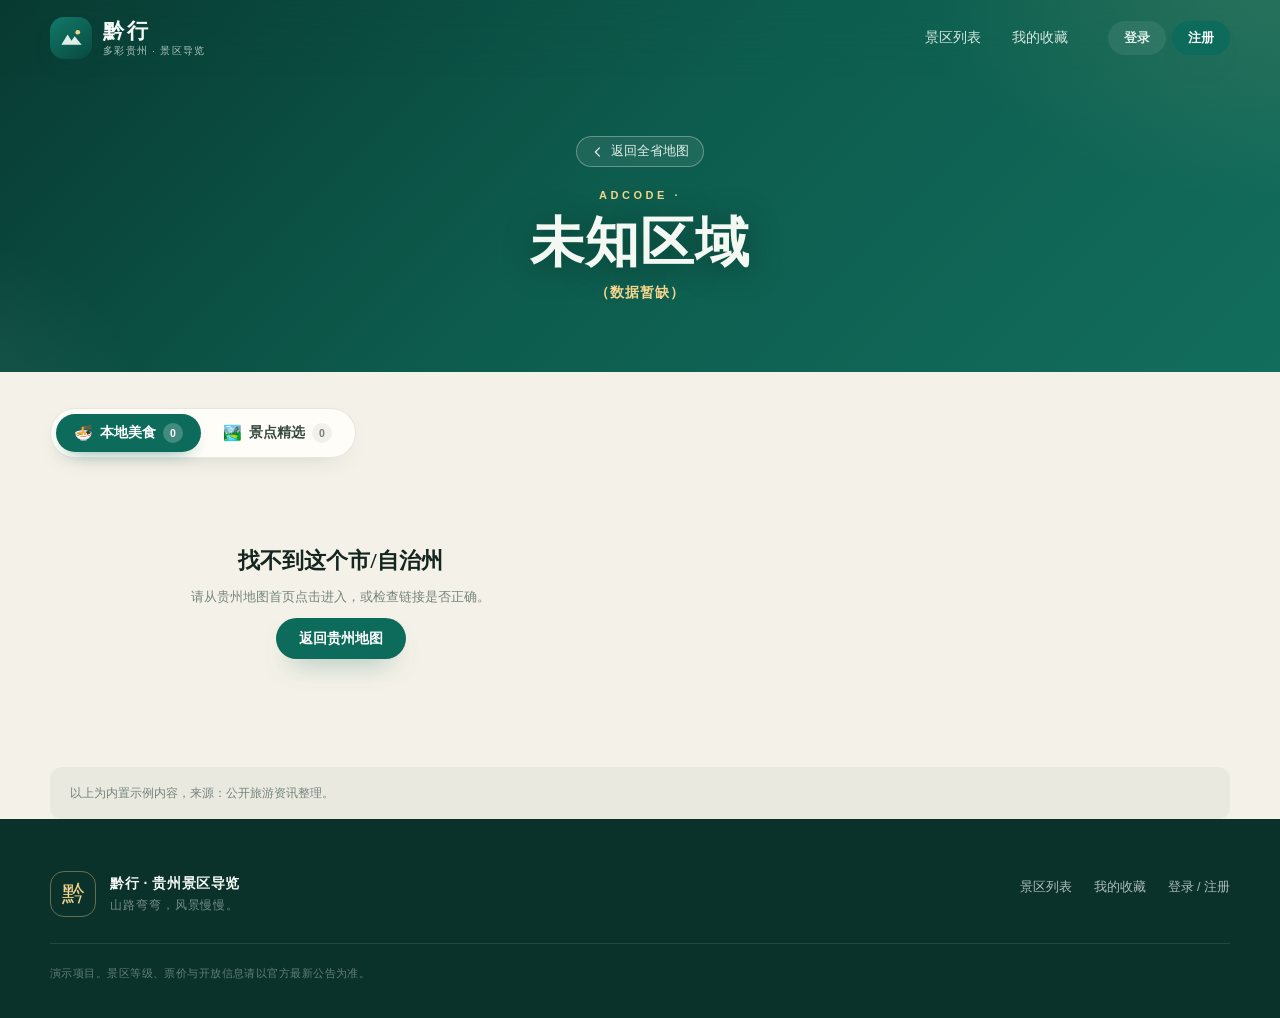
==== city.html @ 46f51f8a "Add files via upload" ====
<!DOCTYPE html>
<html lang="zh-CN">
<head>
  <meta charset="UTF-8">
  <meta name="viewport" content="width=device-width, initial-scale=1.0">
  <meta name="description" content="黔行 · 贵州各地美食与景点导览：按市/自治州查看本地知名美食推荐与景点精选。">
  <meta name="theme-color" content="#0d5c4d">
  <title>贵州美食与景点 · 黔行</title>
  <link rel="icon" href="assets/favicon.svg" type="image/svg+xml">
  <link rel="stylesheet" href="assets/css/main.css">
</head>
<body data-page="city">
  <header class="site-header site-header-transparent" id="cityHeader">
    <div class="container header-inner">
      <a class="brand" href="index.html" aria-label="黔行 · 贵州景区导览首页">
        <span class="brand-mark" aria-hidden="true">
          <svg viewBox="0 0 32 32" focusable="false">
            <path d="M3 24 11 11l5 8 4-6 9 11H3Z" fill="currentColor" opacity=".96"/>
            <circle cx="24" cy="8" r="3" fill="#f4d58b"/>
          </svg>
        </span>
        <span class="brand-text">
          <strong>黔行</strong>
          <small>多彩贵州 · 景区导览</small>
        </span>
      </a>

      <nav class="main-nav" aria-label="主导航">
        <a href="index.html" data-nav="home">景区列表</a>
        <a href="favorites.html" data-nav="favorites">
          我的收藏
          <span class="nav-count" id="favNavCount" hidden>0</span>
        </a>
      </nav>

      <div class="header-auth" id="headerAuth">
        <a class="btn btn-quiet btn-sm" href="login.html">登录</a>
        <a class="btn btn-solid btn-sm" href="login.html?tab=register">注册</a>
      </div>
    </div>
  </header>

  <section class="city-hero" id="cityHero" aria-label="市/自治州详情头部">
    <div class="container city-hero-inner">
      <a class="city-back" href="index.html#page2" aria-label="返回贵州全省地图">
        <svg viewBox="0 0 24 24" width="14" height="14" aria-hidden="true" focusable="false">
          <path d="m14.5 5-7 7 7 7" fill="none" stroke="currentColor" stroke-width="2" stroke-linecap="round" stroke-linejoin="round"/>
        </svg>
        <span>返回全省地图</span>
      </a>

      <p class="city-hero-kicker" id="cityKicker">GUIZHOU · 贵州省</p>
      <h1 id="cityName">加载中…</h1>
      <p class="city-hero-nick" id="cityNick"></p>
      <p class="city-hero-desc" id="cityDesc"></p>
    </div>
    <div class="city-hero-shade" aria-hidden="true"></div>
  </section>

  <main class="city-main">
    <div class="container">
      <nav class="city-tabs" id="cityTabs" role="tablist" aria-label="美食与美景切换">
        <button type="button" class="city-tab is-active" id="tabFood" data-city-tab="food" role="tab" aria-selected="true">
          <span class="city-tab-emoji">🍜</span>
          <span>本地美食</span>
          <span class="city-tab-count" id="tabFoodCount">0</span>
        </button>
        <button type="button" class="city-tab" id="tabSpots" data-city-tab="spots" role="tab" aria-selected="false">
          <span class="city-tab-emoji">🏞️</span>
          <span>景点精选</span>
          <span class="city-tab-count" id="tabSpotsCount">0</span>
        </button>
      </nav>

      <div class="city-content" id="cityContent" role="tabpanel"></div>

      <p class="city-note" id="cityNote">
        以上为内置示例内容，来源：公开旅游资讯整理。
      </p>
    </div>
  </main>

  <footer class="site-footer">
    <div class="container footer-inner">
      <div class="footer-brand">
        <span class="footer-mark" aria-hidden="true">黔</span>
        <div>
          <strong>黔行 · 贵州景区导览</strong>
          <p>山路弯弯，风景慢慢。</p>
        </div>
      </div>
      <div class="footer-links">
        <a href="index.html">景区列表</a>
        <a href="favorites.html">我的收藏</a>
        <a href="login.html">登录 / 注册</a>
      </div>
      <p class="footer-note">演示项目。景区等级、票价与开放信息请以官方最新公告为准。</p>
    </div>
  </footer>

  <script src="assets/js/data.js" defer></script>
  <script src="assets/js/city.js" defer></script>
</body>
</html>
---- assets/css/main.css ----
:root {
  --bg: #f4f1e8;
  --bg-deep: #ece6d9;
  --surface: #fffdf8;
  --ink: #14261f;
  --ink-soft: #35493f;
  --muted: #74847c;
  --line: rgba(20, 38, 31, 0.1);
  --line-strong: rgba(20, 38, 31, 0.2);
  --green: #0d6b5c;
  --green-deep: #084a41;
  --green-soft: #dcece5;
  --gold: #b9842c;
  --gold-soft: #f4e5c6;
  --red: #c1484f;
  --shadow-sm: 0 8px 28px -18px rgba(13, 50, 40, 0.35);
  --shadow: 0 22px 55px -30px rgba(9, 44, 36, 0.4);
  --radius-lg: 26px;
  --radius: 18px;
  --header-h: 76px;
  --font-sans: "PingFang SC", "Hiragino Sans GB", "Microsoft YaHei", "Source Han Sans SC", sans-serif;
  --font-display: "Noto Serif SC", "Source Han Serif SC", "Songti SC", "STSong", "SimSun", serif;
}

* {
  box-sizing: border-box;
}

[hidden] {
  display: none !important;
}

html {
  scroll-behavior: smooth;
}

body {
  margin: 0;
  min-width: 300px;
  color: var(--ink);
  background:
    radial-gradient(900px 540px at 8% -10%, rgba(13, 107, 92, 0.07), transparent 62%),
    radial-gradient(860px 520px at 100% 4%, rgba(185, 132, 44, 0.08), transparent 62%),
    var(--bg);
  font-family: var(--font-sans);
  -webkit-font-smoothing: antialiased;
  text-rendering: optimizeLegibility;
}

body.modal-open {
  overflow: hidden;
}

img,
svg {
  display: block;
  max-width: 100%;
}

a {
  color: inherit;
  text-decoration: none;
}

button,
input {
  font-family: inherit;
}

button {
  cursor: pointer;
}

h1,
h2,
h3,
p {
  margin: 0;
}

ul,
ol {
  margin: 0;
  padding: 0;
  list-style: none;
}

::selection {
  color: #fff;
  background: var(--green);
}

:focus-visible {
  outline: 2px solid var(--green);
  outline-offset: 3px;
}

.sr-only {
  position: absolute;
  width: 1px;
  height: 1px;
  padding: 0;
  margin: -1px;
  overflow: hidden;
  clip: rect(0, 0, 0, 0);
  white-space: nowrap;
  border: 0;
}

.container {
  width: min(1180px, calc(100% - 80px));
  margin: 0 auto;
}

/* ---------- Buttons ---------- */

.btn {
  display: inline-flex;
  align-items: center;
  justify-content: center;
  gap: 8px;
  min-height: 40px;
  padding: 11px 22px;
  border: 1px solid transparent;
  border-radius: 999px;
  font-size: 14px;
  font-weight: 600;
  line-height: 1.2;
  white-space: nowrap;
  transition: transform 0.22s ease, background-color 0.22s ease, color 0.22s ease, box-shadow 0.22s ease;
}

.btn:hover {
  transform: translateY(-1px);
}

.btn:active {
  transform: translateY(0);
}

.btn-solid {
  color: #fff;
  background: var(--green);
  box-shadow: 0 14px 28px -16px rgba(13, 107, 92, 0.75);
}

.btn-solid:hover {
  background: var(--green-deep);
}

.btn-outline {
  color: var(--ink);
  background: transparent;
  border-color: var(--line-strong);
}

.btn-outline:hover {
  color: var(--green-deep);
  border-color: rgba(13, 107, 92, 0.42);
  background: rgba(255, 255, 255, 0.5);
}

.btn-quiet {
  color: var(--ink-soft);
  background: transparent;
}

.btn-quiet:hover {
  color: var(--green-deep);
  background: rgba(13, 107, 92, 0.08);
}

.btn-sm {
  min-height: 34px;
  padding: 8px 15px;
  font-size: 12.5px;
}

.btn-block {
  width: 100%;
}

/* ---------- Header ---------- */

.site-header {
  position: sticky;
  top: 0;
  z-index: 40;
  background: rgba(247, 244, 236, 0.86);
  border-bottom: 1px solid rgba(20, 38, 31, 0.08);
  backdrop-filter: blur(18px);
  -webkit-backdrop-filter: blur(18px);
}

.header-inner {
  display: flex;
  align-items: center;
  gap: 26px;
  height: var(--header-h);
}

.brand {
  display: inline-flex;
  align-items: center;
  gap: 11px;
  flex: 0 0 auto;
}

.brand-mark {
  display: grid;
  place-items: center;
  width: 42px;
  height: 42px;
  border-radius: 14px;
  color: #e8f5ee;
  background: linear-gradient(145deg, #107a69, #09493f);
  box-shadow: 0 10px 22px -12px rgba(9, 74, 65, 0.7);
}

.brand-mark svg {
  width: 25px;
  height: 25px;
}

.brand-text {
  display: flex;
  flex-direction: column;
  gap: 4px;
  line-height: 1;
}

.brand-text strong {
  font-family: var(--font-display);
  font-size: 21px;
  font-weight: 700;
  letter-spacing: 0.12em;
}

.brand-text small {
  color: var(--muted);
  font-size: 9.5px;
  letter-spacing: 0.14em;
}

.main-nav {
  display: flex;
  align-items: center;
  gap: 3px;
  margin-left: auto;
}

.main-nav a {
  display: inline-flex;
  align-items: center;
  gap: 5px;
  padding: 9px 14px;
  border-radius: 999px;
  color: var(--ink-soft);
  font-size: 13.5px;
  transition: color 0.2s ease, background-color 0.2s ease;
}

.main-nav a:hover {
  color: var(--green-deep);
  background: rgba(13, 107, 92, 0.07);
}

.main-nav a.is-active {
  color: var(--green-deep);
  background: var(--green-soft);
  font-weight: 600;
}

.nav-count {
  display: inline-grid;
  place-items: center;
  min-width: 18px;
  height: 18px;
  padding: 0 5px;
  border-radius: 999px;
  color: #fff;
  background: var(--green);
  font-size: 10.5px;
  font-weight: 600;
  line-height: 1;
}

.header-auth {
  display: flex;
  align-items: center;
  gap: 6px;
  flex: 0 0 auto;
}

.user-chip {
  display: flex;
  align-items: center;
  gap: 9px;
  padding: 5px 12px 5px 5px;
  border: 1px solid var(--line);
  border-radius: 999px;
  background: rgba(255, 253, 248, 0.7);
}

.user-avatar {
  display: grid;
  place-items: center;
  width: 30px;
  height: 30px;
  border-radius: 50%;
  color: #fff;
  background: linear-gradient(145deg, var(--gold), #8f6420);
  font-family: var(--font-display);
  font-size: 14px;
  font-weight: 700;
}

.user-copy {
  display: flex;
  flex-direction: column;
  gap: 2px;
  line-height: 1.1;
}

.user-copy span {
  color: var(--muted);
  font-size: 9px;
  letter-spacing: 0.08em;
}

.user-copy strong {
  max-width: 100px;
  overflow: hidden;
  color: var(--ink);
  font-size: 12px;
  font-weight: 600;
  text-overflow: ellipsis;
  white-space: nowrap;
}

/* ---------- Hero ---------- */

.hero {
  position: relative;
  display: flex;
  align-items: center;
  min-height: 100vh;
  overflow: hidden;
  color: #f3f8f2;
  background: #082e29;
}

.hero-slides {
  position: absolute;
  inset: 0;
  z-index: 0;
}

.hero-slide {
  position: absolute;
  inset: 0;
  background-position: center;
  background-repeat: no-repeat;
  background-size: cover;
  opacity: 0;
  transition: opacity 0.9s ease;
  will-change: opacity;
}

.hero-slide.is-active {
  opacity: 1;
}

.hero-slide-brand {
  background: linear-gradient(135deg, #082e29 0%, #0b4a40 48%, #106859 100%);
}

.hero-slide[data-hero-slide="0"] {
  background-position: 50% 42%;
}

.hero-slide[data-hero-slide="1"] {
  background-position: 50% 45%;
}

.hero-slide[data-hero-slide="2"] {
  background-position: 50% 40%;
}

.hero-slide[data-hero-slide="3"] {
  background-position: 50% 46%;
}

.hero-slide[data-hero-slide="4"] {
  background-position: 50% 54%;
}

.hero-slide[data-hero-slide="5"] {
  background-position: 50% 46%;
}

.hero-shade {
  position: absolute;
  inset: 0;
  z-index: 1;
  background:
    radial-gradient(ellipse at 50% 45%, rgba(4, 26, 22, 0.5) 0%, rgba(4, 26, 22, 0.16) 58%, rgba(4, 26, 22, 0.48) 100%),
    linear-gradient(180deg, rgba(4, 26, 22, 0.46) 0%, rgba(4, 26, 22, 0.18) 45%, rgba(4, 26, 22, 0.58) 100%);
  pointer-events: none;
}

.hero-art {
  position: absolute;
  inset: 0;
  pointer-events: none;
}

.hero-watermark {
  position: absolute;
  top: 10px;
  right: -18px;
  color: rgba(247, 245, 232, 0.055);
  font-family: var(--font-display);
  font-size: clamp(150px, 22vw, 330px);
  font-weight: 700;
  line-height: 1;
  user-select: none;
}

.hero-ridges {
  position: absolute;
  right: 0;
  bottom: -2px;
  left: 0;
  width: 100%;
  height: 58%;
}

.ridge-1 {
  fill: #0a3d35;
  opacity: 0.5;
}

.ridge-2 {
  fill: #0b453b;
  opacity: 0.6;
}

.ridge-3 {
  fill: #072d28;
  opacity: 0.75;
}

.hero-inner {
  position: relative;
  z-index: 2;
  display: flex;
  flex-direction: column;
  align-items: center;
  justify-content: center;
  min-height: 100vh;
  padding: 118px 0 96px;
  text-align: center;
}

.hero-eyebrow {
  display: flex;
  align-items: center;
  justify-content: center;
  gap: 11px;
  color: #f4d58b;
  font-size: 10.5px;
  font-weight: 700;
  letter-spacing: 0.25em;
}

.hero-eyebrow span {
  width: 28px;
  height: 1px;
  background: #f4d58b;
}

.hero h1 {
  max-width: 820px;
  margin: 22px auto 20px;
  text-shadow: 0 4px 32px rgba(0, 0, 0, 0.45);
  font-family: var(--font-display);
  font-size: clamp(38px, 5.1vw, 62px);
  font-weight: 700;
  letter-spacing: 0.02em;
  line-height: 1.22;
}

.hero h1 em {
  position: relative;
  color: #f4d58b;
  font-style: normal;
}

.hero h1 em::after {
  position: absolute;
  right: 2px;
  bottom: -8px;
  left: 1px;
  height: 2px;
  background: linear-gradient(90deg, rgba(244, 213, 139, 0.85), rgba(244, 213, 139, 0));
  content: "";
}

.hero-desc {
  max-width: 620px;
  margin: 0 auto;
  padding: 0 4px;
  color: rgba(245, 251, 247, 0.95);
  font-size: 15px;
  line-height: 1.9;
  text-shadow: 0 2px 18px rgba(0, 0, 0, 0.6), 0 1px 4px rgba(0, 0, 0, 0.55);
}

.hero-search {
  display: flex;
  align-items: center;
  gap: 12px;
  width: min(600px, 100%);
  padding: 7px 8px 7px 20px;
  border: 1px solid var(--line-strong);
  border-radius: 999px;
  background: var(--surface);
  box-shadow: 0 20px 42px -30px rgba(13, 42, 34, 0.55);
}

.browse-search-row {
  display: flex;
  margin: 2px 0 24px;
}

.hero-search .search-icon {
  flex: 0 0 auto;
  color: var(--green);
}

.hero-search input {
  flex: 1;
  min-width: 0;
  padding: 12px 0;
  border: none;
  outline: none;
  color: var(--ink);
  background: transparent;
  font-size: 14.5px;
}

.hero-search input::placeholder {
  color: #93a199;
}

.hero-search input::-webkit-search-cancel-button {
  display: none;
}

.search-clear {
  display: grid;
  place-items: center;
  flex: 0 0 auto;
  width: 34px;
  height: 34px;
  padding: 0;
  border: none;
  border-radius: 50%;
  color: var(--muted);
  background: var(--bg-deep);
  font-size: 19px;
  line-height: 1;
}

.search-clear:hover {
  color: var(--ink);
  background: #e4ddcf;
}

.hero-stats {
  display: flex;
  align-items: stretch;
  justify-content: center;
  margin-top: 34px;
}

.stat {
  padding: 0 clamp(18px, 3.6vw, 44px);
  border-left: 1px solid rgba(255, 255, 255, 0.16);
}

.stat:first-child {
  padding-left: 0;
  border-left: 0;
}

.stat strong {
  display: block;
  color: #f4d58b;
  font-family: var(--font-display);
  font-size: 30px;
  font-weight: 700;
  line-height: 1;
}

.stat span {
  display: block;
  margin-top: 7px;
  color: rgba(238, 248, 243, 0.6);
  font-size: 11px;
  letter-spacing: 0.12em;
}

/* ---------- Hero arrows ---------- */

.hero-arrow {
  position: absolute;
  top: 50%;
  z-index: 4;
  display: grid;
  place-items: center;
  width: 50px;
  height: 50px;
  padding: 0;
  border: 1px solid rgba(255, 255, 255, 0.42);
  border-radius: 50%;
  color: #f7fbf6;
  background: rgba(6, 36, 30, 0.34);
  box-shadow: 0 12px 30px -18px rgba(0, 0, 0, 0.7);
  transform: translateY(-50%);
  transition: background-color 0.22s ease, border-color 0.22s ease, transform 0.22s ease;
  backdrop-filter: blur(6px);
  -webkit-backdrop-filter: blur(6px);
}

.hero-arrow:hover {
  border-color: rgba(244, 213, 139, 0.8);
  background: rgba(8, 55, 46, 0.76);
}

.hero-arrow:active {
  transform: translateY(-50%) scale(0.94);
}

.hero-arrow:focus-visible {
  outline: 2px solid rgba(244, 213, 139, 0.85);
  outline-offset: 3px;
}

.hero-arrow-prev {
  left: clamp(12px, 3.4vw, 46px);
}

.hero-arrow-next {
  right: clamp(12px, 3.4vw, 46px);
}

/* ---------- 首页：全屏轮播上的悬浮导航 ---------- */

body[data-page="home"] .site-header {
  position: fixed;
  top: 0;
  right: 0;
  left: 0;
  z-index: 60;
  background: transparent;
  border-bottom: 1px solid transparent;
  transition: background-color 0.32s ease, border-color 0.32s ease, box-shadow 0.32s ease;
}

body[data-page="home"] .site-header.is-solid {
  background: rgba(7, 42, 36, 0.92);
  border-bottom-color: rgba(255, 255, 255, 0.12);
  box-shadow: 0 18px 34px -26px rgba(0, 0, 0, 0.75);
}

body[data-page="home"] .brand-text strong,
body[data-page="home"] .user-copy strong {
  color: #f6fbf7;
}

body[data-page="home"] .brand-text small,
body[data-page="home"] .user-copy span {
  color: rgba(238, 248, 243, 0.72);
}

body[data-page="home"] .main-nav a {
  color: rgba(240, 250, 244, 0.88);
}

body[data-page="home"] .main-nav a:hover {
  color: #ffffff;
  background: rgba(255, 255, 255, 0.16);
}

body[data-page="home"] .main-nav a.is-active {
  color: #ffffff;
  background: rgba(255, 255, 255, 0.2);
}

body[data-page="home"] .btn-quiet {
  color: rgba(240, 250, 244, 0.92);
  background: rgba(255, 255, 255, 0.08);
}

body[data-page="home"] .btn-quiet:hover {
  color: #ffffff;
  background: rgba(255, 255, 255, 0.18);
}

body[data-page="home"] .user-chip {
  border-color: rgba(255, 255, 255, 0.34);
  background: rgba(255, 255, 255, 0.12);
}

/* ---------- 景区详情页 ---------- */

.spot-hero {
  background: linear-gradient(135deg, var(--c1, #0a3a32) 0%, var(--c2, #147260) 100%);
}

.spot-hero-inner {
  padding: 66px 0 54px;
}

.spot-hero-kicker {
  display: flex;
  flex-wrap: wrap;
  align-items: center;
  gap: 10px;
  margin: 0;
  color: #f4d58b;
  font-size: 11px;
  font-weight: 700;
  letter-spacing: 0.14em;
}

.spot-hero .spot-level {
  position: static;
  display: inline-flex;
  max-width: none;
  line-height: 1.5;
}

.spot-hero-city {
  color: rgba(240, 250, 244, 0.78);
  font-size: 11.5px;
  letter-spacing: 0.1em;
}

.spot-hero h1 {
  margin: 16px 0 10px;
  font-family: var(--font-display);
  font-size: clamp(34px, 4.6vw, 50px);
  letter-spacing: 0.02em;
  line-height: 1.2;
}

.spot-hero-lead {
  max-width: 660px;
  color: rgba(238, 248, 243, 0.82);
  font-size: 14.5px;
  line-height: 1.85;
}

.spot-hero-actions {
  display: flex;
  flex-wrap: wrap;
  align-items: center;
  gap: 12px;
  margin-top: 24px;
}

.spot-hero .dialog-rating {
  margin: 0;
  padding: 8px 13px;
  border-color: rgba(255, 255, 255, 0.24);
  background: rgba(6, 32, 27, 0.42);
  backdrop-filter: blur(6px);
  -webkit-backdrop-filter: blur(6px);
}

.spot-hero .dialog-rating .rating-count {
  color: rgba(238, 248, 243, 0.74);
}

.spot-fav-btn {
  display: inline-flex;
  align-items: center;
  gap: 8px;
  min-height: 40px;
  padding: 9px 18px;
  border: 1px solid rgba(255, 255, 255, 0.42);
  border-radius: 999px;
  color: #f7fbf6;
  background: rgba(6, 36, 30, 0.34);
  font-size: 13px;
  cursor: pointer;
  transition: background-color 0.22s ease, border-color 0.22s ease;
}

.spot-fav-btn:hover {
  background: rgba(8, 55, 46, 0.68);
  border-color: rgba(244, 213, 139, 0.7);
}

.spot-fav-btn.is-fav {
  color: #ffe2e2;
  border-color: rgba(255, 158, 158, 0.6);
}

.spot-fav-btn svg path {
  fill: none;
}

.spot-fav-btn.is-fav svg path {
  fill: currentColor;
}

.spot-detail {
  max-width: 960px;
  margin: 0 auto;
  padding: 46px 0 76px;
}

.spot-main {
  display: flex;
  flex-direction: column;
  gap: 28px;
}

.spot-section h2,
.spot-section h3 {
  margin-bottom: 12px;
  font-family: var(--font-display);
}

.spot-section h2 {
  font-size: 24px;
}

.spot-section h3 {
  font-size: 18px;
}

.spot-intro {
  color: var(--ink-soft);
  font-size: 15.5px;
  line-height: 1.95;
}

.spot-back {
  display: inline-flex;
  align-items: center;
  gap: 6px;
  color: var(--green-deep);
  font-size: 13.5px;
}

.spot-back:hover {
  color: var(--green);
}

.spot-reviews {
  margin-top: 46px;
  padding-top: 34px;
  border-top: 1px solid var(--line);
}

/* ---------- Browse ---------- */

.browse-head {
  display: flex;
  align-items: flex-end;
  justify-content: space-between;
  gap: 34px;
  padding: 74px 0 28px;
}

.section-eyebrow {
  margin-bottom: 10px;
  color: var(--gold);
  font-size: 10.5px;
  font-weight: 700;
  letter-spacing: 0.22em;
}

.browse-head h2 {
  font-family: var(--font-display);
  font-size: clamp(26px, 3vw, 34px);
  letter-spacing: 0.02em;
}

.browse-note {
  max-width: 380px;
  color: var(--muted);
  font-size: 13.5px;
  line-height: 1.8;
  text-align: right;
}

.filter-wrap {
  position: sticky;
  top: var(--header-h);
  z-index: 30;
  padding: 10px 0 14px;
  background: linear-gradient(to bottom, rgba(244, 241, 232, 0.98) 72%, rgba(244, 241, 232, 0));
}

.level-filter {
  display: inline-flex;
  gap: 3px;
  padding: 5px;
  border: 1px solid var(--line);
  border-radius: 999px;
  background: var(--surface);
  box-shadow: var(--shadow-sm);
}

.filter-tab {
  display: inline-flex;
  align-items: center;
  gap: 7px;
  padding: 9px 17px;
  border: none;
  border-radius: 999px;
  color: var(--ink-soft);
  background: transparent;
  font-size: 13.5px;
  transition: color 0.2s ease, background-color 0.2s ease;
}

.filter-tab:hover {
  color: var(--green-deep);
  background: rgba(13, 107, 92, 0.06);
}

.filter-tab.is-active {
  color: #fff;
  background: var(--green);
  box-shadow: 0 8px 18px -12px rgba(13, 107, 92, 0.9);
}

.tab-count {
  display: inline-grid;
  place-items: center;
  min-width: 19px;
  height: 19px;
  padding: 0 5px;
  border-radius: 999px;
  color: var(--muted);
  background: rgba(20, 38, 31, 0.06);
  font-size: 10.5px;
  font-weight: 600;
  line-height: 1;
}

.filter-tab.is-active .tab-count {
  color: #fff;
  background: rgba(255, 255, 255, 0.18);
}

.result-bar {
  display: flex;
  align-items: center;
  justify-content: space-between;
  gap: 18px;
  padding: 10px 2px 18px;
  color: var(--muted);
  font-size: 12.5px;
}

.result-text {
  letter-spacing: 0.02em;
}

.text-btn {
  padding: 0;
  border: none;
  color: var(--green);
  background: none;
  font-size: 12.5px;
  text-decoration: underline;
  text-underline-offset: 4px;
}

.text-btn:hover {
  color: var(--green-deep);
}

.text-link {
  color: var(--green);
  font-size: 12.5px;
  font-weight: 600;
  white-space: nowrap;
}

.text-link:hover {
  color: var(--green-deep);
}

/* ---------- Level sections ---------- */

.spot-sections {
  padding-bottom: 92px;
}

.level-section {
  margin-top: 36px;
}

.level-heading {
  display: flex;
  align-items: center;
  gap: 16px;
  margin-bottom: 22px;
  padding-bottom: 16px;
  border-bottom: 1px solid var(--line);
}

.level-stamp {
  display: grid;
  place-items: center;
  flex: 0 0 auto;
  width: 56px;
  height: 56px;
  border-radius: 16px;
  color: #fff;
  font-family: var(--font-display);
  font-size: 20px;
  font-weight: 700;
  letter-spacing: 0.02em;
  box-shadow: 0 12px 24px -14px rgba(13, 50, 40, 0.55);
}

.level-stamp[data-level="5A"] {
  background: linear-gradient(145deg, #a87424, #d9ad5b);
}

.level-stamp[data-level="4A"] {
  background: linear-gradient(145deg, #0b6255, #3d9a84);
}

.level-stamp[data-level="3A"] {
  background: linear-gradient(145deg, #46655f, #819b93);
}

.level-copy h2 {
  font-family: var(--font-display);
  font-size: 24px;
  letter-spacing: 0.02em;
}

.level-copy p {
  margin-top: 5px;
  color: var(--muted);
  font-size: 12px;
  letter-spacing: 0.03em;
}

.level-count {
  margin-left: auto;
  padding: 6px 12px;
  border: 1px solid var(--line);
  border-radius: 999px;
  color: var(--muted);
  background: rgba(255, 253, 248, 0.7);
  font-size: 11.5px;
  white-space: nowrap;
}

.spot-grid {
  display: grid;
  grid-template-columns: repeat(3, minmax(0, 1fr));
  gap: 24px;
}

/* ---------- Spot card ---------- */

.spot-card {
  display: flex;
  flex-direction: column;
  overflow: hidden;
  border: 1px solid rgba(20, 38, 31, 0.07);
  border-radius: var(--radius-lg);
  outline: none;
  background: var(--surface);
  box-shadow: 0 12px 32px -26px rgba(9, 44, 36, 0.4);
  cursor: pointer;
  transition: transform 0.34s ease, box-shadow 0.34s ease, border-color 0.34s ease;
}

.spot-card:hover,
.spot-card:focus-visible {
  transform: translateY(-6px);
  border-color: rgba(13, 107, 92, 0.24);
  box-shadow: 0 30px 54px -30px rgba(9, 44, 36, 0.48);
}

.spot-card:focus-visible {
  outline: 2px solid var(--green);
  outline-offset: 3px;
}

.card-visual {
  position: relative;
  height: 174px;
  overflow: hidden;
  background: linear-gradient(135deg, var(--c1, #0d6b5c), var(--c2, #57b89b));
}

.card-visual::after {
  position: absolute;
  inset: 0;
  z-index: 1;
  background: radial-gradient(circle at 78% 16%, rgba(255, 255, 255, 0.28), transparent 42%);
  content: "";
}

.card-ridges {
  position: absolute;
  bottom: 0;
  left: 0;
  z-index: 1;
  width: 100%;
  height: 100%;
}

.card-ridges path:first-child {
  fill: rgba(255, 255, 255, 0.1);
}

.card-ridges path:last-child {
  fill: rgba(6, 30, 26, 0.22);
}

.visual-emoji {
  position: absolute;
  top: 50%;
  left: 50%;
  z-index: 2;
  transform: translate(-50%, -48%);
  font-size: 54px;
  filter: drop-shadow(0 12px 20px rgba(0, 0, 0, 0.28));
  line-height: 1;
}

.level-pill {
  position: absolute;
  top: 14px;
  left: 14px;
  z-index: 3;
  padding: 5px 10px;
  border: 1px solid rgba(255, 255, 255, 0.32);
  border-radius: 999px;
  color: #fff;
  background: rgba(8, 30, 26, 0.28);
  font-size: 10.5px;
  font-weight: 700;
  letter-spacing: 0.16em;
  line-height: 1.4;
  backdrop-filter: blur(8px);
  -webkit-backdrop-filter: blur(8px);
}

.fav-btn {
  position: absolute;
  top: 12px;
  right: 12px;
  z-index: 4;
  display: grid;
  place-items: center;
  width: 38px;
  height: 38px;
  padding: 0;
  border: 1px solid rgba(255, 255, 255, 0.35);
  border-radius: 50%;
  color: #fff;
  background: rgba(255, 255, 255, 0.17);
  backdrop-filter: blur(10px);
  -webkit-backdrop-filter: blur(10px);
  transition: transform 0.22s ease, background-color 0.22s ease, box-shadow 0.22s ease;
}

.fav-btn:hover {
  transform: scale(1.08);
  background: rgba(255, 255, 255, 0.32);
}

.fav-btn.is-fav {
  border-color: #cf4650;
  background: #cf4650;
  box-shadow: 0 9px 20px -8px rgba(207, 70, 80, 0.85);
}

.fav-btn.is-fav svg path {
  fill: currentColor;
}

.card-body {
  display: flex;
  flex: 1;
  flex-direction: column;
  padding: 20px 22px 18px;
}

.card-meta {
  display: flex;
  align-items: center;
  justify-content: space-between;
  gap: 10px;
  color: var(--muted);
  font-size: 11.5px;
}

.card-location {
  display: inline-flex;
  align-items: center;
  gap: 6px;
  min-width: 0;
}

.card-meta svg {
  flex: 0 0 auto;
  color: var(--gold);
}

.card-location span {
  overflow: hidden;
  text-overflow: ellipsis;
  white-space: nowrap;
}

.card-rating {
  display: inline-flex;
  flex: 0 0 auto;
  align-items: center;
  gap: 4px;
  padding: 3px 8px;
  border-radius: 999px;
  color: #8a5f14;
  background: var(--gold-soft);
  font-size: 11px;
  line-height: 1.5;
  white-space: nowrap;
}

.card-rating svg {
  color: var(--gold);
}

.card-rating .rating-score {
  color: #7a5310;
  font-size: 12px;
  font-weight: 800;
  letter-spacing: 0.01em;
}

.card-rating .rating-count {
  color: #9a814f;
  font-size: 10px;
  font-weight: 600;
}

.card-title {
  margin: 8px 0;
  color: var(--ink);
  font-family: var(--font-display);
  font-size: 23px;
  font-weight: 700;
  letter-spacing: 0.02em;
  line-height: 1.35;
}

.card-summary {
  display: -webkit-box;
  min-height: 46px;
  overflow: hidden;
  color: var(--ink-soft);
  font-size: 13px;
  line-height: 1.75;
  -webkit-box-orient: vertical;
  -webkit-line-clamp: 2;
}

.tag-row {
  display: flex;
  flex-wrap: wrap;
  gap: 6px;
  margin-top: 14px;
}

.tag {
  padding: 4px 8px;
  border-radius: 6px;
  color: var(--green);
  background: var(--green-soft);
  font-size: 10.5px;
  letter-spacing: 0.02em;
  line-height: 1.4;
}

.card-foot {
  display: flex;
  align-items: center;
  justify-content: space-between;
  margin-top: auto;
  padding-top: 17px;
  border-top: 1px dashed var(--line);
  color: var(--muted);
  font-size: 12px;
}

.card-foot span:first-child {
  color: var(--green);
  font-weight: 600;
}

.card-arrow {
  color: var(--green);
  font-size: 15px;
  transition: transform 0.25s ease;
}

.spot-card:hover .card-arrow {
  transform: translateX(4px);
}

/* ---------- Empty & locked ---------- */

.empty-state,
.locked-state {
  max-width: 590px;
  margin: 62px auto 96px;
  padding: 58px 40px;
  border: 1px solid var(--line);
  border-radius: 28px;
  background: var(--surface);
  box-shadow: var(--shadow);
  text-align: center;
}

.empty-icon,
.locked-icon {
  display: grid;
  place-items: center;
  width: 72px;
  height: 72px;
  margin: 0 auto 22px;
  border-radius: 50%;
  color: var(--green);
  background: var(--green-soft);
  font-size: 28px;
}

.empty-state h2,
.locked-state h2 {
  font-family: var(--font-display);
  font-size: 27px;
  letter-spacing: 0.02em;
}

.empty-state p,
.locked-state p {
  max-width: 390px;
  margin: 12px auto 26px;
  color: var(--muted);
  font-size: 13.5px;
  line-height: 1.85;
}

.locked-actions {
  display: flex;
  flex-wrap: wrap;
  justify-content: center;
  gap: 11px;
}

/* ---------- Footer ---------- */

.site-footer {
  padding: 52px 0 36px;
  color: rgba(241, 248, 244, 0.7);
  background: #0a322b;
}

.footer-inner {
  display: grid;
  grid-template-columns: 1.2fr auto;
  gap: 26px 40px;
  align-items: start;
}

.footer-brand {
  display: flex;
  align-items: center;
  gap: 14px;
}

.footer-mark {
  display: grid;
  place-items: center;
  width: 46px;
  height: 46px;
  border: 1px solid rgba(244, 213, 139, 0.38);
  border-radius: 14px;
  color: #f4d58b;
  font-family: var(--font-display);
  font-size: 23px;
}

.footer-brand strong {
  display: block;
  color: #f4f8f4;
  font-size: 14px;
  font-weight: 600;
  letter-spacing: 0.04em;
}

.footer-brand p {
  margin-top: 5px;
  color: rgba(241, 248, 244, 0.45);
  font-size: 11.5px;
  letter-spacing: 0.08em;
}

.footer-links {
  display: flex;
  flex-wrap: wrap;
  gap: 22px;
  padding-top: 8px;
  font-size: 12.5px;
}

.footer-links a {
  transition: color 0.2s ease;
}

.footer-links a:hover {
  color: #f4d58b;
}

.footer-note {
  grid-column: 1 / -1;
  padding-top: 20px;
  border-top: 1px solid rgba(255, 255, 255, 0.1);
  color: rgba(241, 248, 244, 0.38);
  font-size: 11px;
  letter-spacing: 0.04em;
  line-height: 1.7;
}

/* ---------- Toast ---------- */

.toast {
  position: fixed;
  bottom: 32px;
  left: 50%;
  z-index: 200;
  display: flex;
  align-items: center;
  gap: 10px;
  max-width: calc(100vw - 32px);
  padding: 12px 19px;
  border-radius: 999px;
  color: #fff;
  background: #0b332c;
  box-shadow: 0 18px 45px -18px rgba(0, 0, 0, 0.7);
  font-size: 13px;
  line-height: 1.4;
  opacity: 0;
  visibility: hidden;
  transform: translate(-50%, 16px);
  transition: opacity 0.24s ease, transform 0.24s ease, visibility 0.24s ease;
}

.toast.is-visible {
  opacity: 1;
  visibility: visible;
  transform: translate(-50%, 0);
}

.toast-icon {
  display: grid;
  place-items: center;
  flex: 0 0 auto;
  width: 19px;
  height: 19px;
  border-radius: 50%;
  color: #f4d58b;
  background: rgba(244, 213, 139, 0.16);
  font-size: 11px;
  font-weight: 700;
}

.toast-info .toast-icon {
  color: #a7d9ca;
  background: rgba(167, 217, 202, 0.14);
}

/* ---------- Modals ---------- */

.modal-overlay,
.prompt-overlay {
  position: fixed;
  inset: 0;
  z-index: 120;
  display: flex;
  align-items: center;
  justify-content: center;
  padding: 24px;
  overflow-y: auto;
  background: rgba(6, 24, 20, 0.58);
  opacity: 0;
  transition: opacity 0.22s ease;
  backdrop-filter: blur(8px);
  -webkit-backdrop-filter: blur(8px);
}

.prompt-overlay {
  z-index: 140;
}

.modal-overlay.is-open,
.prompt-overlay.is-open {
  opacity: 1;
}

.spot-dialog {
  position: relative;
  width: min(760px, 100%);
  max-height: calc(100vh - 48px);
  overflow-y: auto;
  border-radius: 28px;
  background: var(--surface);
  box-shadow: 0 45px 90px -35px rgba(0, 0, 0, 0.7);
  opacity: 0;
  transform: translateY(16px) scale(0.985);
  transition: transform 0.26s ease, opacity 0.26s ease;
}

.modal-overlay.is-open .spot-dialog {
  opacity: 1;
  transform: none;
}

.dialog-banner {
  position: relative;
  height: 212px;
  overflow: hidden;
  border-radius: 28px 28px 0 0;
  background: linear-gradient(135deg, var(--c1, #0d6b5c), var(--c2, #57b89b));
}

.banner-emoji {
  position: absolute;
  top: 52%;
  left: 50%;
  z-index: 2;
  transform: translate(-50%, -50%);
  font-size: 76px;
  filter: drop-shadow(0 16px 28px rgba(0, 0, 0, 0.3));
  line-height: 1;
}

.dialog-close {
  position: absolute;
  top: 16px;
  right: 16px;
  z-index: 5;
  display: grid;
  place-items: center;
  width: 40px;
  height: 40px;
  padding: 0;
  border: 1px solid rgba(255, 255, 255, 0.36);
  border-radius: 50%;
  color: #fff;
  background: rgba(10, 30, 26, 0.34);
  backdrop-filter: blur(9px);
  -webkit-backdrop-filter: blur(9px);
  transition: background-color 0.2s ease;
}

.dialog-close:hover {
  background: rgba(10, 30, 26, 0.55);
}

.dialog-close.on-light {
  border-color: var(--line);
  color: var(--ink-soft);
  background: var(--bg-deep);
}

.dialog-close.on-light:hover {
  background: #e2dbcd;
}

.dialog-body {
  padding: 26px 32px 8px;
}

.dialog-city {
  display: flex;
  align-items: center;
  gap: 7px;
  color: var(--muted);
  font-size: 12px;
}

.dialog-city svg {
  color: var(--gold);
}

.dialog-title {
  margin: 8px 0 14px;
  font-family: var(--font-display);
  font-size: clamp(28px, 3vw, 35px);
  letter-spacing: 0.02em;
  line-height: 1.3;
}

.dialog-intro {
  color: var(--ink-soft);
  font-size: 14px;
  line-height: 1.9;
}

.info-grid {
  display: grid;
  grid-template-columns: 1fr 1fr;
  gap: 1px;
  margin: 22px 0;
  overflow: hidden;
  border: 1px solid var(--line);
  border-radius: 16px;
  background: var(--line);
}

.info-item {
  padding: 14px 17px;
  background: var(--surface);
}

.info-label {
  display: block;
  margin-bottom: 6px;
  color: var(--muted);
  font-size: 10.5px;
  letter-spacing: 0.1em;
}

.info-item strong {
  display: block;
  color: var(--ink);
  font-size: 13px;
  font-weight: 600;
  line-height: 1.6;
}

.dialog-block {
  margin-bottom: 18px;
}

.dialog-block h3 {
  margin-bottom: 11px;
  color: var(--gold);
  font-size: 11px;
  font-weight: 700;
  letter-spacing: 0.14em;
}

.highlight-list {
  display: flex;
  flex-wrap: wrap;
  gap: 8px;
}

.highlight-chip {
  padding: 7px 12px;
  border-radius: 8px;
  color: var(--green-deep);
  background: var(--green-soft);
  font-size: 12px;
}

.dialog-body .tag-row {
  margin-bottom: 14px;
}

.dialog-foot {
  display: flex;
  align-items: center;
  justify-content: space-between;
  gap: 16px;
  padding: 18px 32px 24px;
  border-top: 1px solid var(--line);
}

.foot-hint {
  color: var(--muted);
  font-size: 11.5px;
  line-height: 1.5;
}

.dialog-fav {
  flex: 0 0 auto;
  min-height: 44px;
  padding: 11px 20px;
}

.dialog-fav.is-fav {
  background: var(--red);
  box-shadow: 0 12px 24px -14px rgba(193, 72, 79, 0.8);
}

.dialog-fav.is-fav:hover {
  background: #a93b43;
}

.dialog-fav.is-fav svg path {
  fill: currentColor;
}

/* ---------- Rating & reviews ---------- */

.dialog-rating {
  display: flex;
  flex-wrap: wrap;
  align-items: center;
  gap: 10px;
  margin-bottom: 16px;
  padding: 10px 14px;
  border: 1px solid var(--line);
  border-radius: 12px;
  background: #fbf7ec;
}

.rating-badge {
  display: inline-flex;
  align-items: center;
  gap: 5px;
  padding: 3px 10px 4px;
  border-radius: 999px;
  color: #8a5f14;
  background: var(--gold-soft);
  font-weight: 700;
}

.rating-badge svg {
  color: var(--gold);
}

.dialog-rating-score {
  font-family: var(--font-display);
  font-size: 20px;
  font-weight: 700;
  line-height: 1;
}

.rating-max {
  color: #a98d54;
  font-size: 10.5px;
  font-weight: 600;
}

.rating-stars,
.review-stars {
  display: inline-flex;
  gap: 1px;
}

.star-glyph {
  color: #ddd2bb;
  font-size: 13px;
  line-height: 1;
}

.star-glyph.is-on {
  color: var(--gold);
}

.dialog-rating .rating-count {
  color: var(--muted);
  font-size: 11px;
}

.reviews-block {
  margin: 4px 0 20px;
  padding-top: 20px;
  border-top: 1px solid var(--line);
}

.reviews-head {
  display: flex;
  align-items: flex-end;
  justify-content: space-between;
  gap: 12px;
  margin-bottom: 14px;
}

.reviews-eyebrow {
  margin-bottom: 4px;
  color: var(--gold);
  font-size: 9.5px;
  font-weight: 700;
  letter-spacing: 0.18em;
}

.reviews-head h3 {
  font-family: var(--font-display);
  font-size: 21px;
  font-weight: 700;
  line-height: 1.3;
}

.reviews-local-count {
  flex: 0 0 auto;
  padding: 4px 10px;
  border-radius: 999px;
  color: var(--muted);
  background: var(--bg-deep);
  font-size: 10.5px;
  line-height: 1.5;
}

.reviews-list {
  display: flex;
  flex-direction: column;
  gap: 10px;
  margin-bottom: 18px;
}

.review-item {
  display: flex;
  gap: 11px;
  padding: 12px 14px;
  border: 1px solid var(--line);
  border-radius: 14px;
  background: #fdfbf4;
}

.review-item.is-mine {
  border-color: rgba(13, 107, 92, 0.26);
  background: var(--green-soft);
}

.review-avatar {
  display: grid;
  flex: 0 0 auto;
  place-items: center;
  width: 32px;
  height: 32px;
  border-radius: 50%;
  color: #fff;
  background: var(--green);
  font-size: 12px;
  font-weight: 700;
}

.review-main {
  flex: 1;
  min-width: 0;
}

.review-top {
  display: flex;
  flex-wrap: wrap;
  align-items: center;
  gap: 8px;
}

.review-top strong {
  font-size: 12.5px;
  font-weight: 700;
}

.review-mine {
  padding: 1px 7px;
  border: 1px solid rgba(13, 107, 92, 0.3);
  border-radius: 999px;
  color: var(--green);
  font-size: 9.5px;
  line-height: 1.6;
}

.review-date {
  margin-left: auto;
  color: var(--muted);
  font-size: 10.5px;
}

.review-rating-row {
  display: flex;
  align-items: center;
  gap: 6px;
  margin-top: 4px;
}

.review-stars .star-glyph {
  font-size: 11.5px;
}

.review-score {
  color: var(--gold);
  font-size: 11px;
  font-weight: 700;
}

.review-content {
  margin-top: 6px;
  color: var(--ink-soft);
  font-size: 12px;
  line-height: 1.75;
  overflow-wrap: anywhere;
  white-space: pre-wrap;
}

.review-content.is-empty {
  color: var(--muted);
  font-style: italic;
}

.review-empty {
  padding: 22px 18px;
  border: 1px dashed var(--line-strong);
  border-radius: 14px;
  color: var(--muted);
  font-size: 12.5px;
  text-align: center;
}

.review-empty span {
  display: block;
  margin-bottom: 6px;
  font-size: 20px;
}

.review-form {
  padding: 15px 16px 16px;
  border: 1px solid var(--line);
  border-radius: 16px;
  background: #fbf8ef;
}

.review-form-head {
  display: flex;
  flex-wrap: wrap;
  align-items: flex-start;
  justify-content: space-between;
  gap: 8px 12px;
  margin-bottom: 12px;
}

.review-form-head h3 {
  font-size: 15px;
  font-weight: 700;
}

.review-form-head p {
  margin-top: 3px;
  color: var(--muted);
  font-size: 11px;
  line-height: 1.6;
}

.review-as {
  color: var(--muted);
  font-size: 10.5px;
}

.review-as strong {
  color: var(--green);
}

.review-stars-input {
  display: flex;
  flex-wrap: wrap;
  align-items: center;
  gap: 3px;
}

.star-rating-btn {
  padding: 0 2px;
  border: none;
  color: #d8cbb2;
  background: none;
  font-size: 23px;
  line-height: 1;
  transition: transform 0.15s ease, color 0.15s ease;
}

.star-rating-btn:hover {
  color: var(--gold);
  transform: scale(1.1);
}

.star-rating-btn.is-active {
  color: var(--gold);
  text-shadow: 0 2px 8px rgba(185, 132, 44, 0.35);
}

.rating-word {
  margin-left: 9px;
  color: var(--muted);
  font-size: 11.5px;
}

.review-input-wrap {
  position: relative;
  margin-top: 12px;
}

.review-input-wrap textarea {
  width: 100%;
  min-height: 84px;
  padding: 11px 13px 26px;
  border: 1px solid var(--line-strong);
  border-radius: 12px;
  outline: none;
  background: var(--surface);
  color: var(--ink);
  font-family: inherit;
  font-size: 12.5px;
  line-height: 1.7;
  resize: vertical;
  transition: border-color 0.2s ease, box-shadow 0.2s ease;
}

.review-input-wrap textarea:focus {
  border-color: var(--green);
  box-shadow: 0 0 0 3px rgba(13, 107, 92, 0.12);
}

.review-counter {
  position: absolute;
  right: 12px;
  bottom: 9px;
  color: var(--muted);
  font-size: 10.5px;
}

.review-error {
  margin-top: 8px;
  padding: 8px 11px;
  border-radius: 8px;
  color: var(--red);
  background: #fbe9e9;
  font-size: 11.5px;
  line-height: 1.6;
}

.review-actions {
  display: flex;
  align-items: center;
  gap: 14px;
  margin-top: 12px;
}

.review-submit {
  padding: 10px 22px;
  font-size: 13px;
}

.review-delete {
  padding: 2px;
  border: none;
  color: var(--red);
  background: none;
  font-size: 11.5px;
  text-decoration: underline;
  text-underline-offset: 3px;
}

.review-delete:hover {
  color: #9c2f36;
}

.review-login-hint {
  display: flex;
  flex-wrap: wrap;
  align-items: center;
  gap: 12px;
  padding: 14px;
  border: 1px dashed var(--line-strong);
  border-radius: 14px;
  background: #fbf8ef;
}

.review-login-icon {
  display: grid;
  flex: 0 0 auto;
  place-items: center;
  width: 38px;
  height: 38px;
  border-radius: 50%;
  color: var(--gold);
  background: var(--gold-soft);
}

.review-login-icon svg {
  width: 19px;
  height: 19px;
}

.review-login-copy {
  flex: 1;
  min-width: 165px;
}

.review-login-copy strong {
  font-size: 12.5px;
}

.review-login-copy p {
  margin-top: 3px;
  color: var(--muted);
  font-size: 11px;
  line-height: 1.6;
}

.review-login-hint .btn {
  flex: 0 0 auto;
}

.prompt-card {
  position: relative;
  width: min(430px, 100%);
  padding: 38px 34px 28px;
  border-radius: 26px;
  background: var(--surface);
  box-shadow: 0 40px 85px -30px rgba(0, 0, 0, 0.65);
  text-align: center;
  opacity: 0;
  transform: translateY(12px) scale(0.98);
  transition: transform 0.24s ease, opacity 0.24s ease;
}

.prompt-overlay.is-open .prompt-card {
  opacity: 1;
  transform: none;
}

.prompt-icon {
  display: grid;
  place-items: center;
  width: 66px;
  height: 66px;
  margin: 0 auto 20px;
  border-radius: 50%;
  color: var(--gold);
  background: var(--gold-soft);
}

.prompt-card h2 {
  padding: 0 12px;
  font-family: var(--font-display);
  font-size: 23px;
  letter-spacing: 0.01em;
  line-height: 1.5;
}

.prompt-card p {
  margin: 12px 0 24px;
  color: var(--muted);
  font-size: 13px;
  line-height: 1.85;
}

.prompt-actions {
  display: grid;
  grid-template-columns: 1fr 1fr;
  gap: 10px;
}

.prompt-actions .btn {
  padding: 12px 10px;
}

.prompt-later {
  margin-top: 18px;
  padding: 4px;
  border: none;
  color: var(--muted);
  background: none;
  font-size: 12px;
  text-decoration: underline;
  text-underline-offset: 4px;
}

.prompt-later:hover {
  color: var(--ink);
}

/* ---------- Page hero (favorites) ---------- */

.page-hero {
  position: relative;
  overflow: hidden;
  color: #f5faf6;
  background: linear-gradient(135deg, #0a3a32 0%, #0e5b4d 58%, #147260 100%);
}

.page-hero::after {
  position: absolute;
  inset: 0;
  background: radial-gradient(circle at 82% 18%, rgba(244, 213, 139, 0.17), transparent 44%);
  content: "";
  pointer-events: none;
}

.page-hero-art {
  position: absolute;
  inset: 0;
  pointer-events: none;
}

.page-hero-art span {
  position: absolute;
  top: 4px;
  right: 4%;
  color: rgba(247, 245, 232, 0.06);
  font-family: var(--font-display);
  font-size: clamp(130px, 18vw, 240px);
  font-weight: 700;
  line-height: 1;
}

.page-hero-art svg {
  position: absolute;
  right: 0;
  bottom: 0;
  left: 0;
  width: 100%;
  height: 74%;
  opacity: 0.55;
}

.page-hero-art path {
  fill: #072d28;
}

.page-hero-inner {
  position: relative;
  z-index: 2;
  padding: 68px 0 58px;
}

.page-hero h1 {
  margin: 16px 0 12px;
  font-family: var(--font-display);
  font-size: clamp(36px, 5vw, 54px);
  letter-spacing: 0.02em;
  line-height: 1.25;
}

.page-hero p {
  max-width: 570px;
  color: rgba(238, 248, 243, 0.76);
  font-size: 14.5px;
  line-height: 1.85;
}

.page-hero-meta {
  display: flex;
  align-items: center;
  gap: 9px;
  margin-top: 24px;
  color: rgba(238, 248, 243, 0.6);
  font-size: 12px;
  letter-spacing: 0.03em;
}

.page-hero-meta strong {
  color: #f4d58b;
  font-family: var(--font-display);
  font-size: 27px;
  line-height: 1;
}

.meta-dot {
  margin: 0 2px;
}

.favorites-main {
  min-height: 48vh;
  padding-top: 26px;
}

.favorites-bar {
  padding-bottom: 17px;
  border-bottom: 1px solid var(--line);
}

.collection {
  padding: 18px 0 90px;
}

.collection-head {
  display: flex;
  align-items: center;
  justify-content: space-between;
  gap: 20px;
  margin-bottom: 22px;
}

.collection-head h2 {
  font-family: var(--font-display);
  font-size: 27px;
  letter-spacing: 0.02em;
}

.collection-head .section-eyebrow {
  margin-bottom: 7px;
}

/* ---------- Auth page ---------- */

.auth-body {
  background: var(--bg);
}

.auth-shell {
  display: grid;
  grid-template-columns: minmax(0, 1.08fr) minmax(0, 0.92fr);
  min-height: 100vh;
}

.auth-visual {
  position: relative;
  display: flex;
  flex-direction: column;
  justify-content: space-between;
  min-height: 100vh;
  overflow: hidden;
  padding: 34px clamp(32px, 4.8vw, 64px);
  color: #f2f9f5;
  background: linear-gradient(145deg, #082e29 0%, #0b4a40 55%, #0f6657 100%);
}

.auth-art {
  position: absolute;
  inset: 0;
  pointer-events: none;
}

.auth-watermark {
  position: absolute;
  top: 40px;
  right: -18px;
  color: rgba(247, 245, 232, 0.05);
  font-family: var(--font-display);
  font-size: clamp(150px, 21vw, 300px);
  font-weight: 700;
  line-height: 1;
  user-select: none;
}

.auth-art svg {
  position: absolute;
  bottom: 0;
  left: 0;
  width: 100%;
  height: 76%;
}

.auth-sun {
  fill: rgba(244, 213, 139, 0.16);
}

.auth-ridge-1 {
  fill: #0a3d34;
  opacity: 0.68;
}

.auth-ridge-2 {
  fill: #0b433a;
  opacity: 0.72;
}

.auth-ridge-3 {
  fill: #072d28;
  opacity: 0.8;
}

.auth-visual-top {
  position: relative;
  z-index: 3;
  display: flex;
  align-items: center;
  justify-content: space-between;
  gap: 20px;
}

.brand-light .brand-mark {
  border: 1px solid rgba(255, 255, 255, 0.22);
  color: #f4d58b;
  background: rgba(255, 255, 255, 0.1);
  box-shadow: none;
  backdrop-filter: blur(8px);
  -webkit-backdrop-filter: blur(8px);
}

.brand-light .brand-text strong {
  color: #fff;
}

.brand-light .brand-text small {
  color: rgba(238, 248, 243, 0.56);
}

.auth-back {
  color: rgba(238, 248, 243, 0.66);
  font-size: 12px;
  letter-spacing: 0.02em;
  transition: color 0.2s ease;
}

.auth-back:hover {
  color: #f4d58b;
}

.auth-quote {
  position: relative;
  z-index: 3;
  max-width: 520px;
  margin: 56px 0;
}

.auth-kicker {
  padding: 0;
  color: #f4d58b;
  font-size: 10.5px;
  font-weight: 700;
  letter-spacing: 0.26em;
}

.auth-quote h1 {
  margin: 18px 0 22px;
  color: #f8fbf8;
  font-family: var(--font-display);
  font-size: clamp(36px, 4.2vw, 57px);
  font-weight: 700;
  letter-spacing: 0.02em;
  line-height: 1.32;
}

.auth-quote-desc {
  max-width: 450px;
  color: rgba(238, 248, 243, 0.7);
  font-size: 14.5px;
  line-height: 1.9;
}

.auth-pills {
  display: flex;
  flex-wrap: wrap;
  gap: 8px;
  margin-top: 28px;
}

.auth-pills span {
  padding: 7px 12px;
  border: 1px solid rgba(244, 213, 139, 0.25);
  border-radius: 999px;
  color: #f4d58b;
  background: rgba(244, 213, 139, 0.06);
  font-size: 11px;
  letter-spacing: 0.06em;
}

.auth-visual-foot {
  position: relative;
  z-index: 3;
  color: rgba(238, 248, 243, 0.38);
  font-size: 10.5px;
  letter-spacing: 0.1em;
}

.auth-main {
  display: flex;
  align-items: center;
  justify-content: center;
  padding: 46px clamp(24px, 5vw, 72px);
  background:
    radial-gradient(800px 500px at 85% 0%, rgba(185, 132, 44, 0.09), transparent 62%),
    radial-gradient(700px 500px at 8% 100%, rgba(13, 107, 92, 0.06), transparent 60%),
    var(--bg);
}

.auth-card {
  width: min(430px, 100%);
  padding: clamp(30px, 3.4vw, 42px);
  border: 1px solid var(--line);
  border-radius: 26px;
  background: rgba(255, 253, 248, 0.94);
  box-shadow: var(--shadow);
}

.auth-mobile-back {
  display: none;
}

.auth-eyebrow {
  margin-bottom: 11px;
  color: var(--gold);
  font-size: 10px;
  font-weight: 700;
  letter-spacing: 0.22em;
}

.auth-title {
  font-family: var(--font-display);
  font-size: 30px;
  letter-spacing: 0.02em;
  line-height: 1.35;
}

.auth-subtitle {
  margin-top: 8px;
  color: var(--muted);
  font-size: 13px;
  line-height: 1.7;
}

.auth-tabs {
  display: grid;
  grid-template-columns: 1fr 1fr;
  gap: 4px;
  margin: 24px 0 18px;
  padding: 4px;
  border-radius: 12px;
  background: var(--bg-deep);
}

.auth-tab {
  padding: 10px;
  border: none;
  border-radius: 9px;
  color: var(--muted);
  background: transparent;
  font-size: 13px;
  transition: color 0.2s ease, background-color 0.2s ease, box-shadow 0.2s ease;
}

.auth-tab.is-active {
  color: var(--green-deep);
  background: var(--surface);
  box-shadow: 0 2px 8px rgba(20, 38, 31, 0.08);
  font-weight: 700;
}

.session-notice {
  display: flex;
  align-items: center;
  justify-content: space-between;
  gap: 12px;
  margin-bottom: 15px;
  padding: 10px 13px;
  border-radius: 10px;
  color: var(--green-deep);
  background: var(--green-soft);
  font-size: 12px;
  line-height: 1.6;
}

.session-notice strong {
  font-weight: 700;
}

.session-actions {
  display: flex;
  flex: 0 0 auto;
  gap: 10px;
}

.session-actions a,
.session-actions button {
  padding: 0;
  border: none;
  color: var(--green);
  background: none;
  font-size: 12px;
  font-weight: 600;
  text-decoration: underline;
  text-underline-offset: 3px;
}

.form-error {
  margin-bottom: 14px;
  padding: 10px 13px;
  border: 1px solid #efc9c4;
  border-radius: 10px;
  color: #9e3833;
  background: #fbeeec;
  font-size: 12px;
  line-height: 1.6;
}

.auth-form {
  display: flex;
  flex-direction: column;
  gap: 16px;
}

.field label {
  display: flex;
  align-items: center;
  justify-content: space-between;
  gap: 10px;
  margin-bottom: 7px;
  color: var(--ink-soft);
  font-size: 12.5px;
  font-weight: 600;
}

.field-hint {
  color: var(--muted);
  font-size: 10.5px;
  font-weight: 400;
}

.field input {
  width: 100%;
  height: 48px;
  padding: 0 14px;
  border: 1px solid var(--line-strong);
  border-radius: 12px;
  outline: none;
  color: var(--ink);
  background: #fff;
  font-size: 14px;
  transition: border-color 0.2s ease, box-shadow 0.2s ease;
}

.field input::placeholder {
  color: #9aa8a0;
}

.field input:focus {
  border-color: var(--green);
  box-shadow: 0 0 0 3px rgba(13, 107, 92, 0.11);
}

.password-wrap {
  position: relative;
}

.password-wrap input {
  padding-right: 48px;
}

.eye-btn {
  position: absolute;
  top: 50%;
  right: 5px;
  display: grid;
  place-items: center;
  width: 38px;
  height: 38px;
  padding: 0;
  border: none;
  border-radius: 8px;
  color: var(--muted);
  background: transparent;
  transform: translateY(-50%);
}

.eye-btn:hover {
  color: var(--green);
  background: var(--green-soft);
}

.eye-btn .eye-open {
  display: block;
}

.eye-btn .eye-closed {
  display: none;
}

.eye-btn.is-visible .eye-open {
  display: none;
}

.eye-btn.is-visible .eye-closed {
  display: block;
}

.auth-submit {
  height: 50px;
  margin-top: 5px;
  border-radius: 13px;
  font-size: 14.5px;
}

.auth-switch {
  margin-top: 17px;
  color: var(--muted);
  font-size: 12px;
  text-align: center;
}

.auth-switch button {
  padding: 2px;
  border: none;
  color: var(--green);
  background: none;
  font-size: 12px;
  font-weight: 600;
  text-decoration: underline;
  text-underline-offset: 3px;
}

.auth-note {
  margin-top: 20px;
  padding-top: 15px;
  border-top: 1px dashed var(--line);
  color: var(--muted);
  font-size: 11px;
  line-height: 1.75;
  text-align: center;
}

/* ---------- Responsive ---------- */

@media (max-width: 1080px) {
  .spot-grid {
    grid-template-columns: repeat(2, minmax(0, 1fr));
  }

  .auth-shell {
    grid-template-columns: minmax(0, 1fr) minmax(0, 0.9fr);
  }

  .auth-quote h1 {
    font-size: clamp(32px, 4vw, 46px);
  }
}

@media (max-width: 900px) {
  .container {
    width: min(1180px, calc(100% - 48px));
  }

  .browse-head {
    align-items: flex-start;
    flex-direction: column;
    gap: 14px;
    padding-top: 60px;
  }

  .browse-note {
    max-width: 100%;
    text-align: left;
  }

  .hero,
  .hero-inner {
    min-height: 100vh;
  }

  .hero-inner {
    padding: 104px 0 76px;
  }

  .hero-stats {
    margin-top: 30px;
  }

  .auth-visual {
    padding: 30px 36px;
  }

  .auth-quote {
    margin: 40px 0;
  }
}

@media (max-width: 820px) {
  .auth-shell {
    display: block;
  }

  .auth-visual {
    min-height: 320px;
    padding: 26px 24px 46px;
  }

  .auth-visual-top {
    align-items: flex-start;
  }

  .auth-back {
    display: none;
  }

  .auth-quote {
    margin: 30px 0 0;
  }

  .auth-kicker {
    margin-top: 22px;
  }

  .auth-quote h1 {
    margin: 13px 0 0;
    font-size: clamp(30px, 7vw, 38px);
  }

  .auth-quote-desc,
  .auth-pills,
  .auth-visual-foot {
    display: none;
  }

  .auth-art svg {
    height: 88%;
  }

  .auth-main {
    padding: 0 20px 48px;
  }

  .auth-card {
    position: relative;
    z-index: 5;
    margin-top: -34px;
    padding: 26px 22px 28px;
  }

  .auth-mobile-back {
    display: inline-block;
    margin-bottom: 18px;
    color: var(--muted);
    font-size: 11.5px;
  }

  .auth-title {
    font-size: 27px;
  }

  .spot-grid {
    grid-template-columns: 1fr;
  }

  .hero-watermark {
    right: -40px;
    font-size: 210px;
  }
}

@media (max-width: 700px) {
  :root {
    --header-h: 64px;
  }

  .container {
    width: calc(100% - 32px);
  }

  .header-inner {
    gap: 8px;
  }

  .brand {
    gap: 8px;
  }

  .brand-mark {
    width: 36px;
    height: 36px;
    border-radius: 12px;
  }

  .brand-mark svg {
    width: 22px;
    height: 22px;
  }

  .brand-text strong {
    font-size: 18px;
    letter-spacing: 0.08em;
  }

  .brand-text small {
    display: none;
  }

  .main-nav {
    gap: 0;
  }

  .main-nav a {
    padding: 8px 9px;
    font-size: 12px;
  }

  .header-auth {
    margin-left: 2px;
  }

  .header-auth .btn {
    padding: 7px 10px;
    font-size: 11.5px;
  }

  .user-chip {
    padding: 3px;
    border: none;
    background: transparent;
  }

  .user-copy {
    display: none;
  }

  .user-avatar {
    width: 30px;
    height: 30px;
  }

  .hero h1 {
    margin-top: 18px;
    font-size: clamp(31px, 8.6vw, 40px);
  }

  .hero-desc {
    font-size: 13.5px;
  }

  .browse-search-row {
    margin-bottom: 20px;
  }

  .hero-search input {
    font-size: 13px;
  }

  .hero-search input::placeholder {
    font-size: 12.5px;
  }

  .stat {
    padding: 0 16px;
  }

  .stat strong {
    font-size: 25px;
  }

  .stat span {
    font-size: 10px;
  }

  .hero,
  .hero-inner {
    min-height: 100vh;
  }

  .hero-inner {
    padding: 96px 44px 60px;
  }

  .hero-arrow {
    width: 42px;
    height: 42px;
  }

  .hero-arrow-prev {
    left: 10px;
  }

  .hero-arrow-next {
    right: 10px;
  }

  .browse-head {
    padding-top: 48px;
    padding-bottom: 18px;
  }

  .browse-head h2 {
    font-size: 25px;
  }

  .filter-wrap {
    top: var(--header-h);
    margin: 0 -16px;
    padding: 10px 16px 12px;
  }

  .level-filter {
    display: flex;
    width: 100%;
    overflow-x: auto;
    scrollbar-width: none;
  }

  .level-filter::-webkit-scrollbar {
    display: none;
  }

  .filter-tab {
    flex: 1 0 auto;
    justify-content: center;
    padding: 8px 12px;
    font-size: 12px;
  }

  .level-heading {
    gap: 12px;
  }

  .level-stamp {
    width: 48px;
    height: 48px;
    border-radius: 14px;
    font-size: 18px;
  }

  .level-copy h2 {
    font-size: 21px;
  }

  .level-copy p {
    font-size: 11px;
  }

  .level-count {
    display: none;
  }

  .card-visual {
    height: 160px;
  }

  .card-title {
    font-size: 21px;
  }

  .card-foot {
    padding-top: 14px;
  }

  .result-bar {
    padding-bottom: 14px;
  }

  .spot-sections {
    padding-bottom: 60px;
  }

  .empty-state,
  .locked-state {
    margin: 40px auto 70px;
    padding: 42px 22px;
  }

  .empty-state h2,
  .locked-state h2 {
    font-size: 23px;
  }

  .page-hero-inner {
    padding: 52px 0 46px;
  }

  .page-hero h1 {
    font-size: 36px;
  }

  .page-hero p {
    font-size: 13px;
  }

  .collection {
    padding-bottom: 60px;
  }

  .collection-head h2 {
    font-size: 23px;
  }

  .footer-inner {
    grid-template-columns: 1fr;
    gap: 22px;
  }

  .footer-note {
    grid-column: auto;
  }

  .site-footer {
    padding: 40px 0 28px;
  }

  .modal-overlay,
  .prompt-overlay {
    align-items: flex-end;
    padding: 12px;
  }

  .spot-dialog {
    max-height: calc(100vh - 24px);
    border-radius: 22px;
  }

  .dialog-banner {
    height: 168px;
    border-radius: 22px 22px 0 0;
  }

  .banner-emoji {
    font-size: 60px;
  }

  .dialog-close {
    top: 12px;
    right: 12px;
    width: 36px;
    height: 36px;
  }

  .dialog-body {
    padding: 22px 22px 6px;
  }

  .dialog-title {
    font-size: 27px;
  }

  .dialog-intro {
    font-size: 13px;
  }

  .info-grid {
    grid-template-columns: 1fr;
    margin: 18px 0;
  }

  .info-item {
    padding: 12px 14px;
  }

  .dialog-foot {
    align-items: stretch;
    flex-direction: column;
    gap: 12px;
    padding: 16px 22px 22px;
  }

  .foot-hint {
    text-align: center;
  }

  .dialog-fav {
    width: 100%;
    justify-content: center;
  }

  .dialog-rating {
    gap: 8px;
    padding: 9px 12px;
  }

  .dialog-rating-score {
    font-size: 18px;
  }

  .reviews-block {
    margin-bottom: 16px;
    padding-top: 16px;
  }

  .review-form-head {
    flex-direction: column;
  }

  .review-actions {
    flex-wrap: wrap;
    gap: 10px;
  }

  .review-submit {
    flex: 1;
  }

  .review-login-hint {
    flex-direction: column;
    align-items: flex-start;
  }

  .review-login-hint .btn {
    width: 100%;
  }

  .prompt-card {
    padding: 32px 22px 24px;
    border-radius: 22px;
  }

  .prompt-card h2 {
    font-size: 20px;
  }

  .prompt-actions {
    grid-template-columns: 1fr;
  }

  .toast {
    bottom: 20px;
  }
}

@media (max-width: 390px) {
  .hero-stats .stat {
    padding: 0 12px;
  }

  .stat strong {
    font-size: 22px;
  }

  .stat span {
    letter-spacing: 0.06em;
  }

  .hero h1 {
    font-size: 29px;
  }

  .main-nav a {
    padding: 8px 7px;
    font-size: 11.5px;
  }

  .header-auth .btn-quiet {
    display: none;
  }

  .dialog-body {
    padding-right: 18px;
    padding-left: 18px;
  }

  .dialog-title {
    font-size: 24px;
  }
}

@media (prefers-reduced-motion: reduce) {
  *,
  *::before,
  *::after {
    scroll-behavior: auto !important;
    transition-duration: 0.01ms !important;
    animation-duration: 0.01ms !important;
  }
}

@media (max-width: 900px) {
  .spot-hero-inner {
    padding: 54px 0 46px;
  }

  .spot-detail {
    padding: 34px 0 62px;
  }
}

@media (max-width: 700px) {
  .spot-hero-inner {
    padding: 42px 0 40px;
  }

  .spot-hero-actions {
    gap: 10px;
  }

  body[data-page="home"] .header-inner {
    gap: 14px;
  }

  body[data-page="home"] .site-header {
    background: rgba(7, 42, 36, 0.32);
  }
}

/* ---------- 示例评价 ---------- */

.reviews-head {
  align-items: flex-start;
}

.reviews-note {
  max-width: 54ch;
  margin-top: 6px;
  color: var(--muted);
  font-size: 11px;
  line-height: 1.65;
}

.review-item.is-sample {
  border-style: dashed;
  background: #fbf7ec;
}

.review-sample {
  padding: 1px 7px;
  border: 1px solid rgba(185, 132, 44, 0.38);
  border-radius: 999px;
  color: var(--gold);
  background: rgba(244, 229, 198, 0.55);
  font-size: 9.5px;
  line-height: 1.6;
}

/* ---------- 市/自治州详情页 ---------- */

body[data-page="city"] .site-header {
  position: fixed;
  top: 0;
  right: 0;
  left: 0;
  z-index: 60;
  background: transparent;
  border-bottom: 1px solid transparent;
  transition: background-color 0.32s ease, border-color 0.32s ease, box-shadow 0.32s ease;
}

body[data-page="city"] .site-header.is-solid {
  background: rgba(7, 42, 36, 0.92);
  border-bottom-color: rgba(255, 255, 255, 0.12);
  box-shadow: 0 18px 34px -26px rgba(0, 0, 0, 0.75);
}

body[data-page="city"] .brand-text strong,
body[data-page="city"] .user-copy strong {
  color: #f6fbf7;
}

body[data-page="city"] .brand-text small,
body[data-page="city"] .user-copy span {
  color: rgba(238, 248, 243, 0.72);
}

body[data-page="city"] .main-nav a {
  color: rgba(240, 250, 244, 0.88);
}

body[data-page="city"] .main-nav a:hover {
  color: #fff;
  background: rgba(255, 255, 255, 0.16);
}

body[data-page="city"] .btn-quiet {
  color: rgba(240, 250, 244, 0.92);
  background: rgba(255, 255, 255, 0.08);
}

body[data-page="city"] .btn-quiet:hover {
  color: #fff;
  background: rgba(255, 255, 255, 0.18);
}

body[data-page="city"] .user-chip {
  border-color: rgba(255, 255, 255, 0.34);
  background: rgba(255, 255, 255, 0.12);
}

.city-hero {
  position: relative;
  padding-top: calc(var(--header-h) + 60px);
  padding-bottom: 52px;
  color: #f3f8f2;
  background: linear-gradient(135deg, #083a32 0%, #0d5c4d 48%, #126d5d 100%);
  overflow: hidden;
}

.city-hero::before {
  content: '';
  position: absolute;
  inset: 0;
  background:
    radial-gradient(600px 400px at 100% -10%, rgba(244, 213, 139, 0.12), transparent 60%),
    radial-gradient(500px 350px at -10% 110%, rgba(255, 255, 255, 0.08), transparent 55%);
  pointer-events: none;
}

.city-hero-inner {
  position: relative;
  z-index: 2;
  text-align: center;
}

.city-back {
  display: inline-flex;
  align-items: center;
  gap: 6px;
  margin-bottom: 22px;
  padding: 6px 14px;
  border: 1px solid rgba(255, 255, 255, 0.3);
  border-radius: 999px;
  color: rgba(245, 251, 247, 0.92);
  background: rgba(255, 255, 255, 0.08);
  font-size: 12.5px;
  transition: background-color 0.2s ease, border-color 0.2s ease;
}

.city-back:hover {
  color: #fff;
  border-color: rgba(244, 213, 139, 0.7);
  background: rgba(255, 255, 255, 0.15);
}

.city-hero-kicker {
  margin: 0 0 10px;
  color: #f4d58b;
  font-size: 11px;
  font-weight: 700;
  letter-spacing: 0.32em;
}

.city-hero h1 {
  margin: 0;
  font-family: var(--font-display);
  font-size: clamp(32px, 5vw, 54px);
  letter-spacing: 0.02em;
  line-height: 1.2;
  text-shadow: 0 4px 32px rgba(0, 0, 0, 0.35);
}

.city-hero-nick {
  margin-top: 8px;
  color: #f4d58b;
  font-size: 14px;
  font-weight: 600;
  letter-spacing: 0.08em;
}

.city-hero-desc {
  max-width: 680px;
  margin: 18px auto 0;
  color: rgba(245, 251, 247, 0.88);
  font-size: 13.5px;
  line-height: 1.85;
}

.city-main {
  padding-top: 36px;
}

.city-tabs {
  display: inline-flex;
  gap: 4px;
  margin-bottom: 28px;
  padding: 5px;
  border: 1px solid var(--line);
  border-radius: 999px;
  background: var(--surface);
  box-shadow: var(--shadow-sm);
}

.city-tab {
  display: inline-flex;
  align-items: center;
  gap: 7px;
  padding: 9px 18px;
  border: none;
  border-radius: 999px;
  color: var(--ink-soft);
  background: transparent;
  font-size: 13.5px;
  font-weight: 600;
  transition: color 0.2s ease, background-color 0.2s ease, box-shadow 0.2s ease;
}

.city-tab:hover {
  color: var(--green-deep);
  background: rgba(13, 107, 92, 0.06);
}

.city-tab.is-active {
  color: #fff;
  background: var(--green);
  box-shadow: 0 8px 18px -12px rgba(13, 107, 92, 0.9);
}

.city-tab-emoji {
  font-size: 15px;
}

.city-tab-count {
  display: inline-grid;
  place-items: center;
  min-width: 20px;
  height: 20px;
  padding: 0 6px;
  border-radius: 999px;
  color: var(--muted);
  background: rgba(20, 38, 31, 0.06);
  font-size: 10.5px;
  font-weight: 700;
  line-height: 1;
}

.city-tab.is-active .city-tab-count {
  color: #fff;
  background: rgba(255, 255, 255, 0.22);
}

.city-content {
  display: grid;
  grid-template-columns: repeat(2, minmax(0, 1fr));
  gap: 18px;
  padding-bottom: 36px;
}

.city-item {
  padding: 20px 22px 22px;
  border: 1px solid var(--line);
  border-radius: var(--radius);
  background: var(--surface);
  box-shadow: 0 8px 24px -22px rgba(9, 44, 36, 0.4);
  transition: transform 0.25s ease, box-shadow 0.25s ease, border-color 0.25s ease;
}

.city-item-linked {
  cursor: pointer;
}

.city-item-linked:hover {
  border-color: rgba(13, 107, 92, 0.4);
  box-shadow: var(--shadow);
  transform: translateY(-2px);
}

.city-item-head {
  display: flex;
  align-items: flex-start;
  justify-content: space-between;
  gap: 10px;
  margin-bottom: 8px;
}

.city-item-name {
  font-family: var(--font-display);
  font-size: 19px;
  letter-spacing: 0.02em;
}

.city-item-tag {
  flex: 0 0 auto;
  padding: 2px 9px;
  border: 1px solid rgba(185, 132, 44, 0.38);
  border-radius: 999px;
  color: var(--gold);
  background: rgba(244, 229, 198, 0.5);
  font-size: 10.5px;
  font-weight: 600;
  letter-spacing: 0.04em;
  white-space: nowrap;
}

.city-item-level {
  flex: 0 0 auto;
  padding: 2px 10px;
  border-radius: 999px;
  color: #fff;
  background: var(--muted);
  font-size: 10.5px;
  font-weight: 700;
  letter-spacing: 0.08em;
}

.city-item-level.level-5a {
  background: linear-gradient(145deg, #a87424, #d9ad5b);
}

.city-item-level.level-4a {
  background: linear-gradient(145deg, #0b6255, #3d9a84);
}

.city-item-rating {
  display: flex;
  align-items: center;
  gap: 8px;
  margin-bottom: 10px;
}

.city-item-stars {
  color: var(--gold);
  font-size: 13px;
  letter-spacing: 1px;
}

.city-item-num {
  color: var(--gold);
  font-size: 14px;
  font-weight: 700;
}

.city-item-price {
  margin-left: auto;
  color: var(--muted);
  font-size: 11.5px;
  letter-spacing: 0.04em;
}

.city-item-desc {
  color: var(--ink-soft);
  font-size: 13.5px;
  line-height: 1.8;
}

.city-item-addr {
  margin-top: 10px;
  padding-top: 9px;
  border-top: 1px dashed var(--line);
  color: var(--muted);
  font-size: 11.5px;
  font-style: normal;
  letter-spacing: 0.02em;
}

.city-empty {
  display: flex;
  flex-direction: column;
  align-items: center;
  gap: 12px;
  padding: 60px 24px;
  text-align: center;
}

.city-empty h2 {
  font-family: var(--font-display);
  font-size: 22px;
}

.city-empty p {
  color: var(--muted);
  font-size: 13px;
}

.city-note {
  margin-top: 12px;
  padding: 16px 20px;
  border-radius: 12px;
  color: var(--muted);
  font-size: 11.5px;
  line-height: 1.75;
  background: rgba(20, 38, 31, 0.04);
}

@media (max-width: 900px) {
  .city-content {
    grid-template-columns: minmax(0, 1fr);
  }

  .city-hero {
    padding-top: calc(var(--header-h) + 40px);
    padding-bottom: 40px;
  }
}

@media (max-width: 700px) {
  .city-tabs {
    width: 100%;
    justify-content: center;
  }

  .city-tab {
    flex: 1 0 auto;
    justify-content: center;
    padding: 8px 12px;
    font-size: 12.5px;
  }

  .city-item {
    padding: 16px 18px 18px;
  }

  .city-item-name {
    font-size: 17px;
  }
}

/* 首页主视觉滚动淋出（hero.js 写入 opacity / transform） */
.hero-inner {
  will-change: opacity, transform;
}
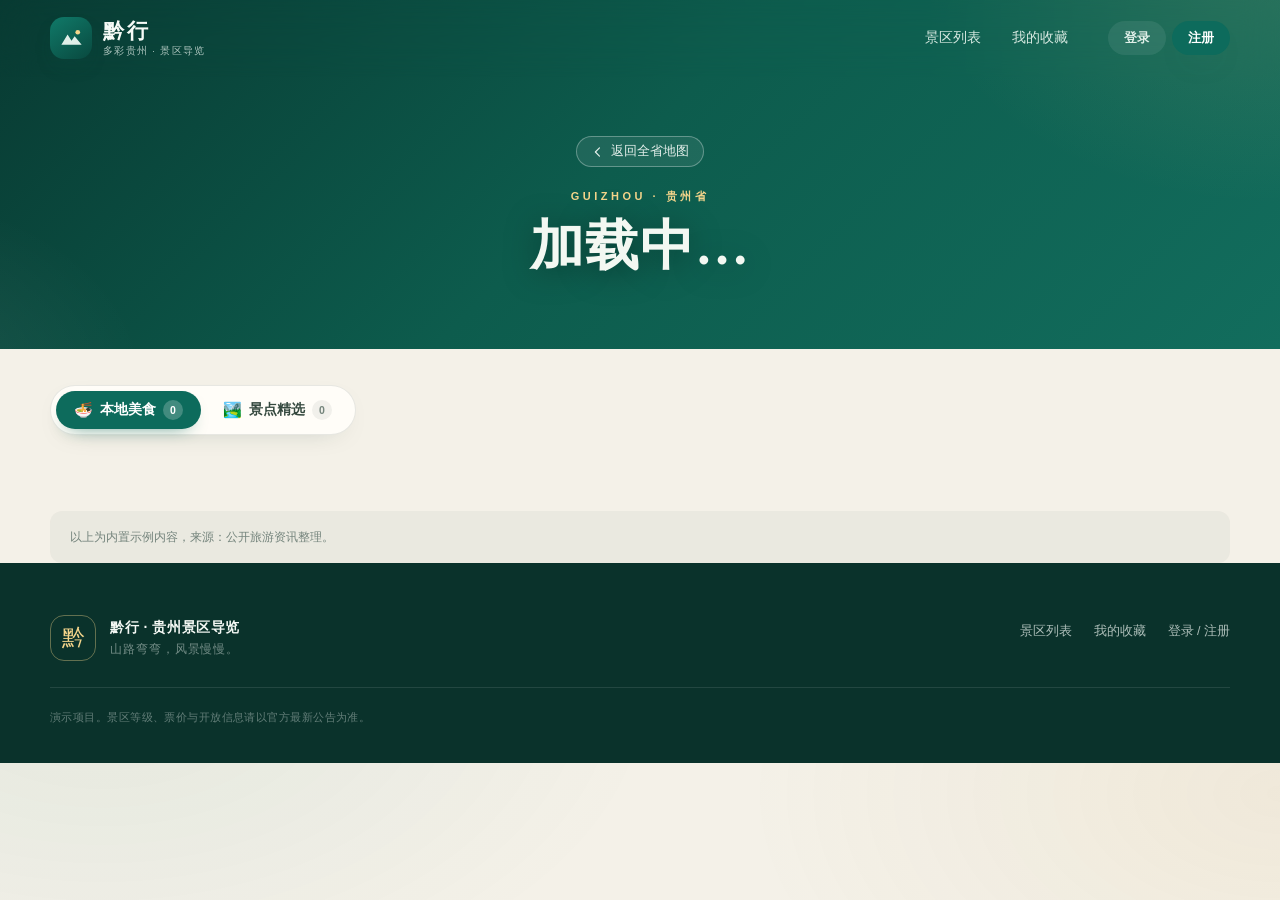
==== commit 6ae82171: "Add files via upload" ====
--- a/city.html
+++ b/city.html
@@ -1,4 +1,4 @@
-<!DOCTYPE html>
+﻿<!DOCTYPE html>
 <html lang="zh-CN">
 <head>
   <meta charset="UTF-8">
@@ -12,7 +12,7 @@
 <body data-page="city">
   <header class="site-header site-header-transparent" id="cityHeader">
     <div class="container header-inner">
-      <a class="brand" href="index.html" aria-label="黔行 · 贵州景区导览首页">
+      <a class="brand" data-go-home aria-label="黔行 · 贵州景区导览首页">
         <span class="brand-mark" aria-hidden="true">
           <svg viewBox="0 0 32 32" focusable="false">
             <path d="M3 24 11 11l5 8 4-6 9 11H3Z" fill="currentColor" opacity=".96"/>
@@ -26,7 +26,7 @@
       </a>
 
       <nav class="main-nav" aria-label="主导航">
-        <a href="index.html" data-nav="home">景区列表</a>
+        <a data-go-home data-nav="home">景区列表</a>
         <a href="favorites.html" data-nav="favorites">
           我的收藏
           <span class="nav-count" id="favNavCount" hidden>0</span>
@@ -42,7 +42,7 @@
 
   <section class="city-hero" id="cityHero" aria-label="市/自治州详情头部">
     <div class="container city-hero-inner">
-      <a class="city-back" href="index.html#page2" aria-label="返回贵州全省地图">
+      <a class="city-back" data-go-home="list" aria-label="返回贵州全省地图">
         <svg viewBox="0 0 24 24" width="14" height="14" aria-hidden="true" focusable="false">
           <path d="m14.5 5-7 7 7 7" fill="none" stroke="currentColor" stroke-width="2" stroke-linecap="round" stroke-linejoin="round"/>
         </svg>
@@ -90,7 +90,7 @@
         </div>
       </div>
       <div class="footer-links">
-        <a href="index.html">景区列表</a>
+        <a data-go-home>景区列表</a>
         <a href="favorites.html">我的收藏</a>
         <a href="login.html">登录 / 注册</a>
       </div>
@@ -98,6 +98,7 @@
     </div>
   </footer>
 
+  <script src="assets/js/navigate.js" defer></script>
   <script src="assets/js/data.js" defer></script>
   <script src="assets/js/city.js" defer></script>
 </body>
--- a/assets/css/main.css
+++ b/assets/css/main.css
@@ -1110,11 +1110,21 @@
   background: linear-gradient(135deg, var(--c1, #0d6b5c), var(--c2, #57b89b));
 }
 
+.card-cover {
+  position: absolute;
+  inset: 0;
+  width: 100%;
+  height: 100%;
+  object-fit: cover;
+  z-index: 0;
+  display: block;
+}
+
 .card-visual::after {
   position: absolute;
   inset: 0;
-  z-index: 1;
-  background: radial-gradient(circle at 78% 16%, rgba(255, 255, 255, 0.28), transparent 42%);
+  z-index: 2;
+  background: linear-gradient(to top, rgba(0, 0, 0, 0.45), transparent 55%);
   content: "";
 }
 
@@ -1136,14 +1146,7 @@
 }
 
 .visual-emoji {
-  position: absolute;
-  top: 50%;
-  left: 50%;
-  z-index: 2;
-  transform: translate(-50%, -48%);
-  font-size: 54px;
-  filter: drop-shadow(0 12px 20px rgba(0, 0, 0, 0.28));
-  line-height: 1;
+  display: none;
 }
 
 .level-pill {
